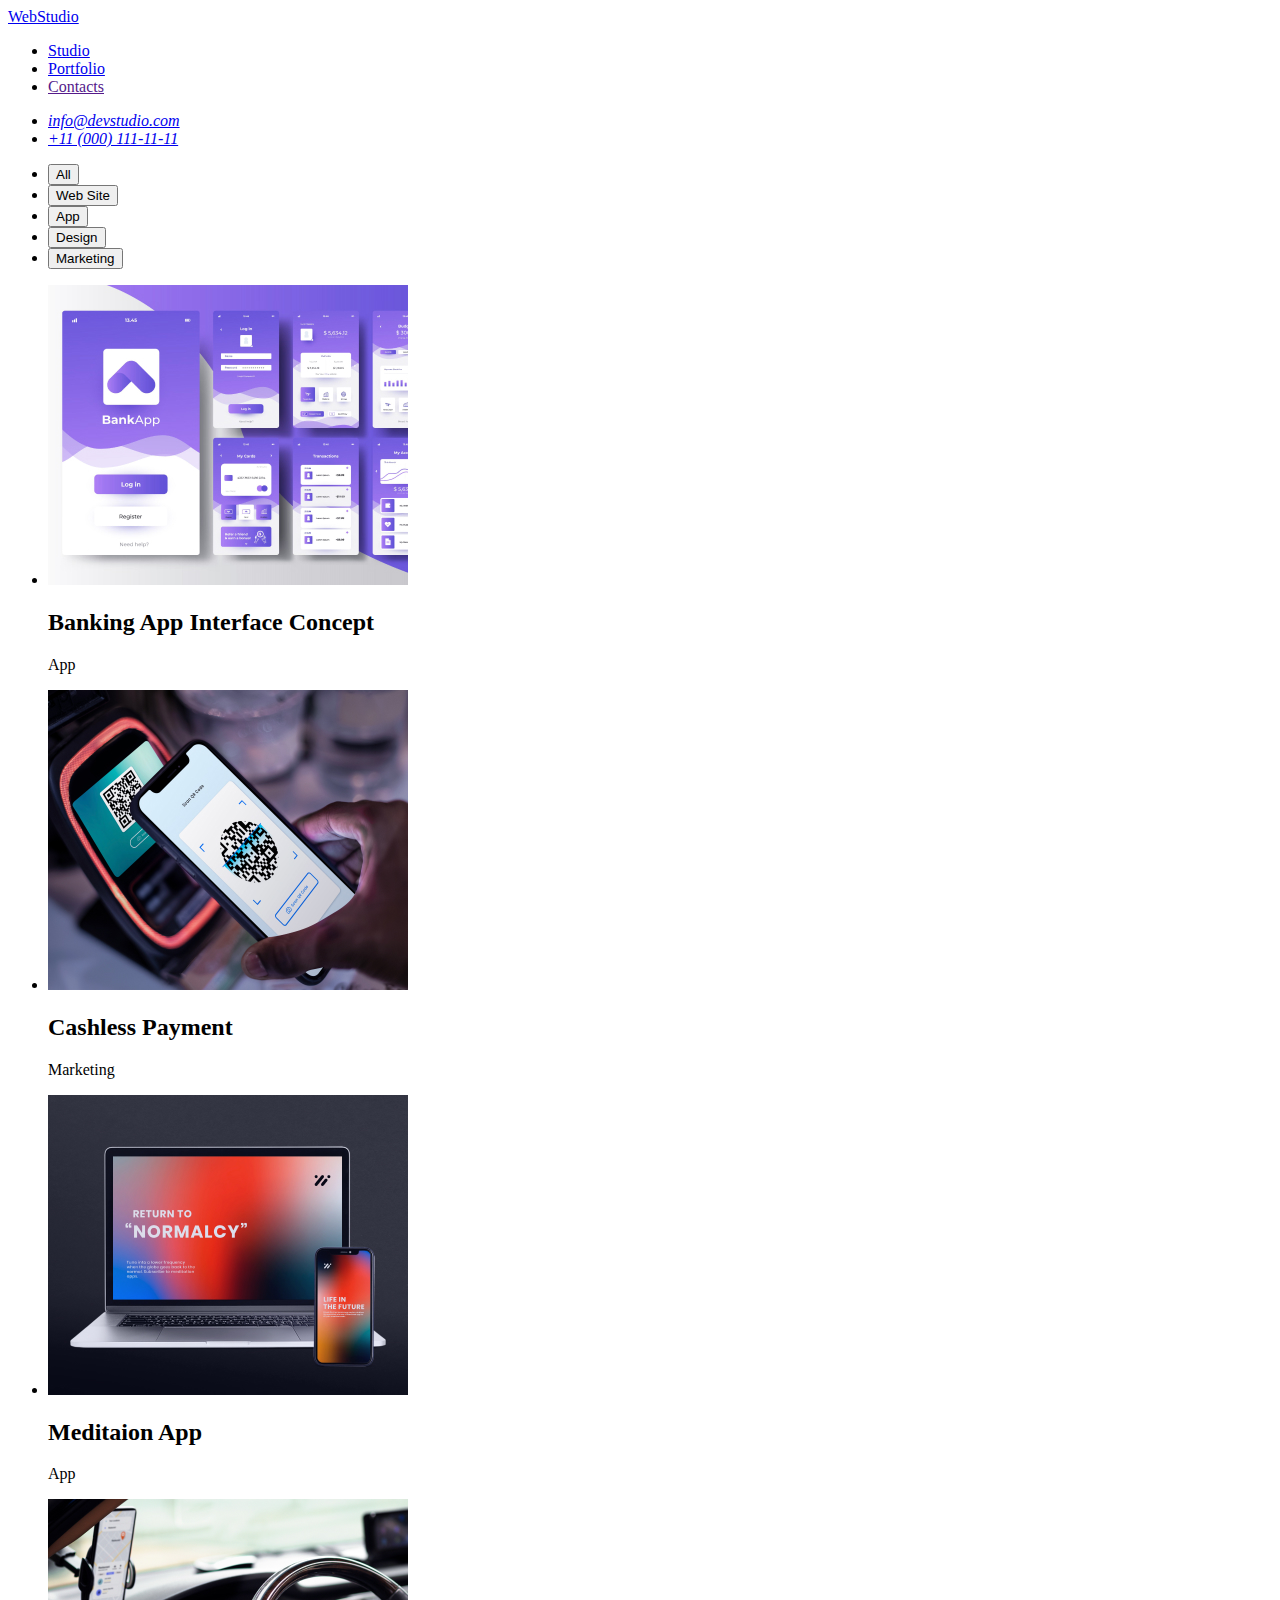
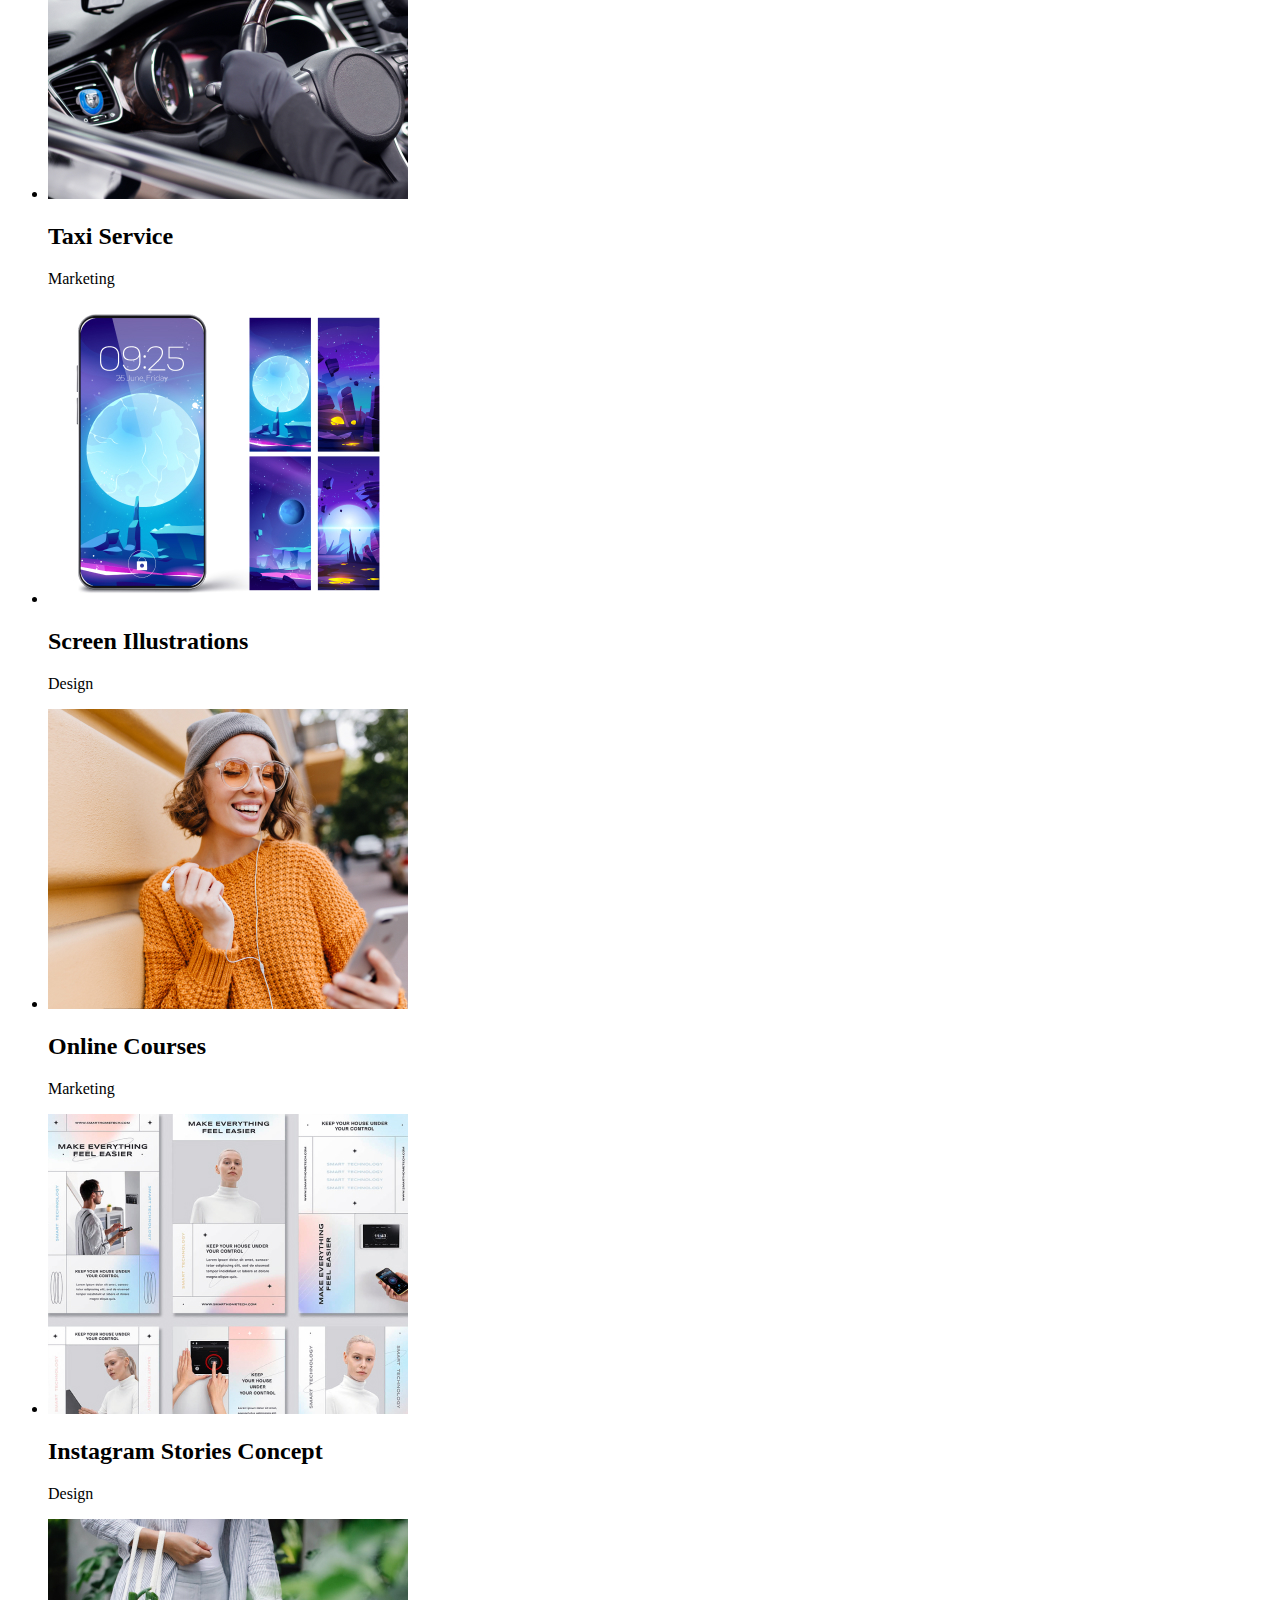
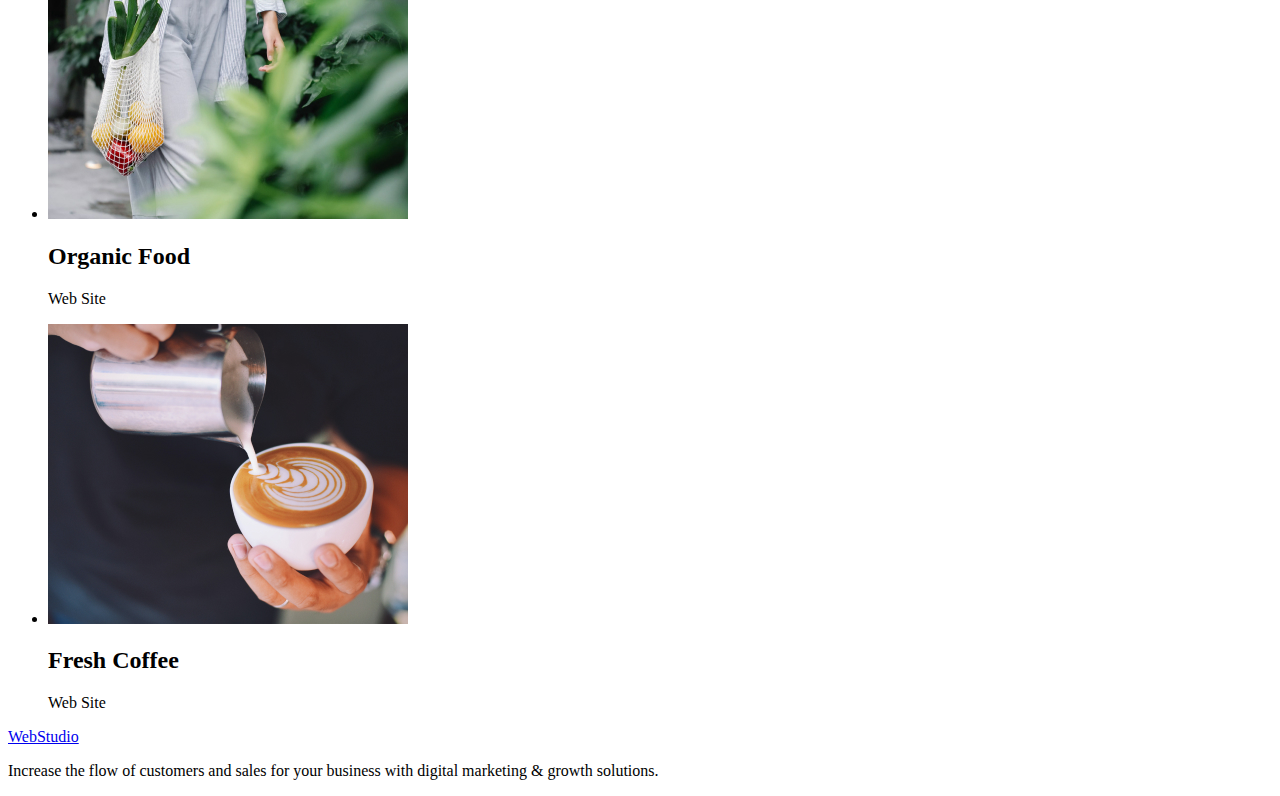
==== portfolio.html @ b8b6bb98 "first" ====
<!DOCTYPE html>
<html lang="en">
  <head>
    <meta charset="UTF-8" />
    <meta http-equiv="X-UA-Compatible" content="IE=edge" />
    <meta name="viewport" content="width=device-width, initial-scale=1.0" />
    <title>Portfolio</title>
  </head>
  <body>
    <header>
      <nav>
        <a href="./index.html">WebStudio</a>
        <ul>
          <li><a href="./index.html"> Studio</a></li>
          <li><a href="#">Portfolio</a></li>
          <li><a href="">Contacts</a></li>
        </ul>
      </nav>
      <address>
        <ul>
          <li><a href="mailto:info@devstudio.com">info@devstudio.com</a></li>
          <li><a href="tel:+110001111111">+11 (000) 111-11-11</a></li>
        </ul>
      </address>
    </header>
    <main>
      <section>
        <ul>
          <li><button type="button">All</button></li>
          <li><button type="button">Web Site</button></li>
          <li><button type="button">App</button></li>
          <li><button type="button">Design</button></li>
          <li><button type="button">Marketing</button></li>
        </ul>
        <ul>
          <li>
            <img src="./images/bankingapp.jpg" alt="bankingapp" width="360" height="300" />
            <h2>Banking App Interface Concept</h2>
            <p>App</p>
          </li>
          <li>
            <img
              src="./images/cashlesspayment.jpg"
              alt="cashlesspayment"
              width="360"
              height="300"
            />
            <h2>Cashless Payment</h2>
            <p>Marketing</p>
          </li>
          <li>
            <img src="./images/meditationapp.jpg" alt="meditationapp" width="360" height="300" />
            <h2>Meditaion App</h2>
            <p>App</p>
          </li>
          <li>
            <img src="./images/taxiservice.jpg" alt="taxiservice" width="360" height="300" />
            <h2>Taxi Service</h2>
            <p>Marketing</p>
          </li>
          <li>
            <img
              src="./images/screenillustration.jpg"
              alt="screenillustration"
              width="360"
              height="300"
            />
            <h2>Screen Illustrations</h2>
            <p>Design</p>
          </li>
          <li>
            <img src="./images/onlinecourses.jpg" alt="onlinecourses" width="360" height="300" />
            <h2>Online Courses</h2>
            <p>Marketing</p>
          </li>
          <li>
            <img
              src="./images/inststoriesconcept.jpg"
              alt="inststoriesconcept"
              width="360"
              height="300"
            />
            <h2>Instagram Stories Concept</h2>
            <p>Design</p>
          </li>
          <li>
            <img src="./images/organicfood.jpg" alt="organicfood" width="360" height="300" />
            <h2>Organic Food</h2>
            <p>Web Site</p>
          </li>
          <li>
            <img src="./images/freshcoffee.jpg" alt="freshcoffee" width="360" height="300" />
            <h2>Fresh Coffee</h2>
            <p>Web Site</p>
          </li>
        </ul>
      </section>
    </main>
    <footer>
      <a href="./index.html">WebStudio</a>
      <p>
        Increase the flow of customers and sales for your business with digital marketing & growth
        solutions.
      </p>
    </footer>
  </body>
</html>
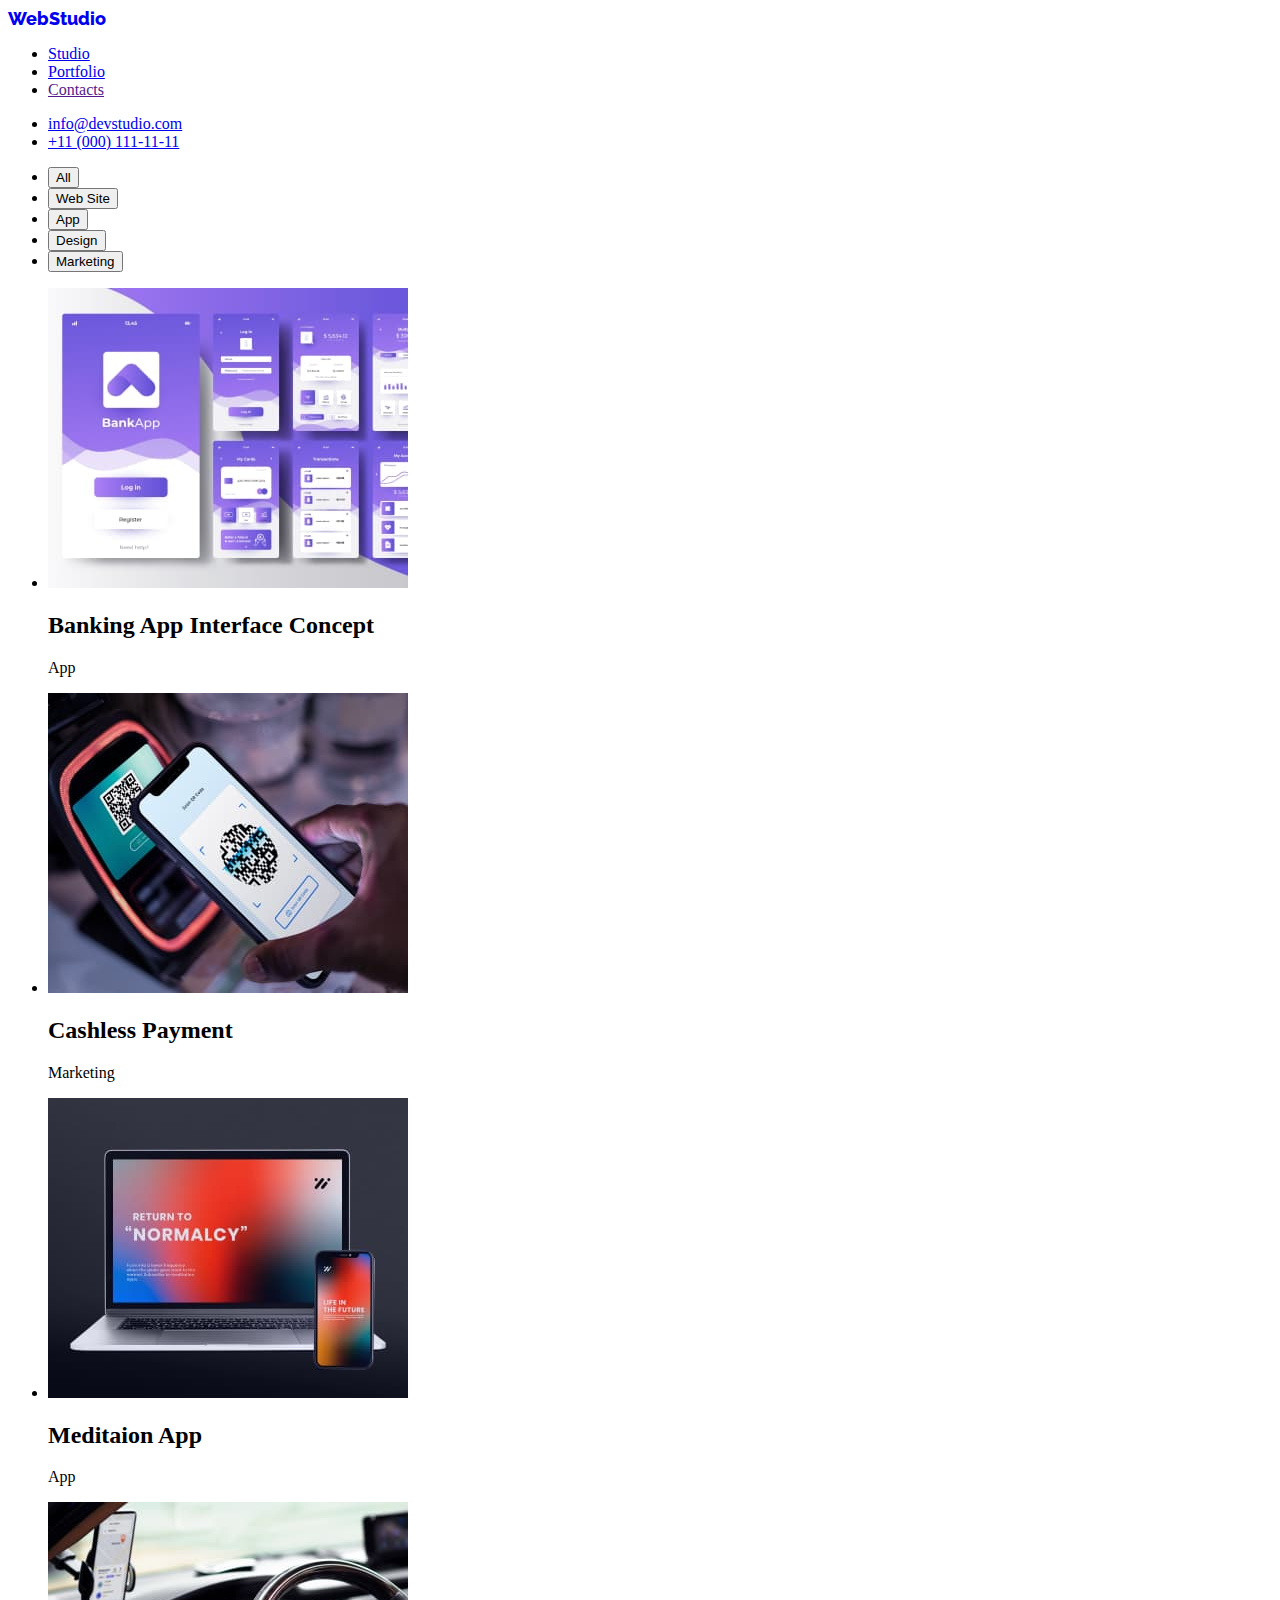
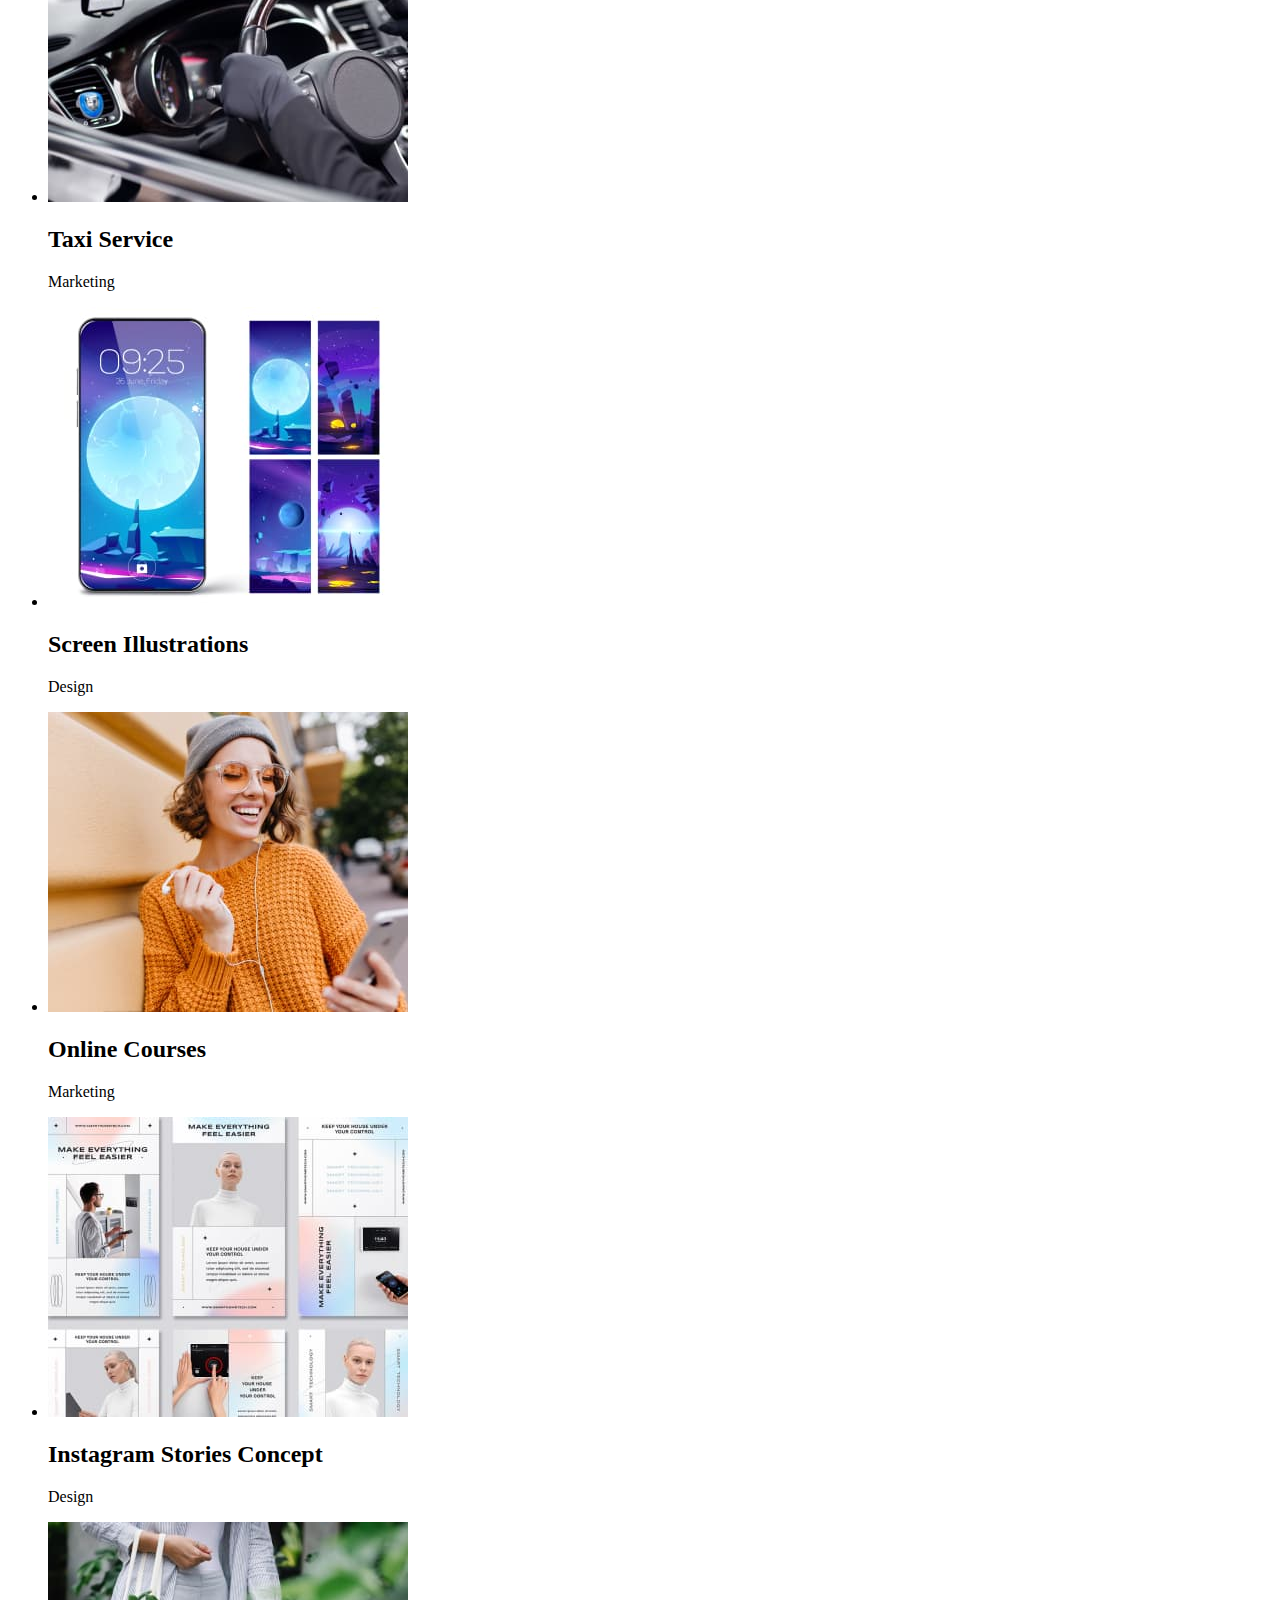
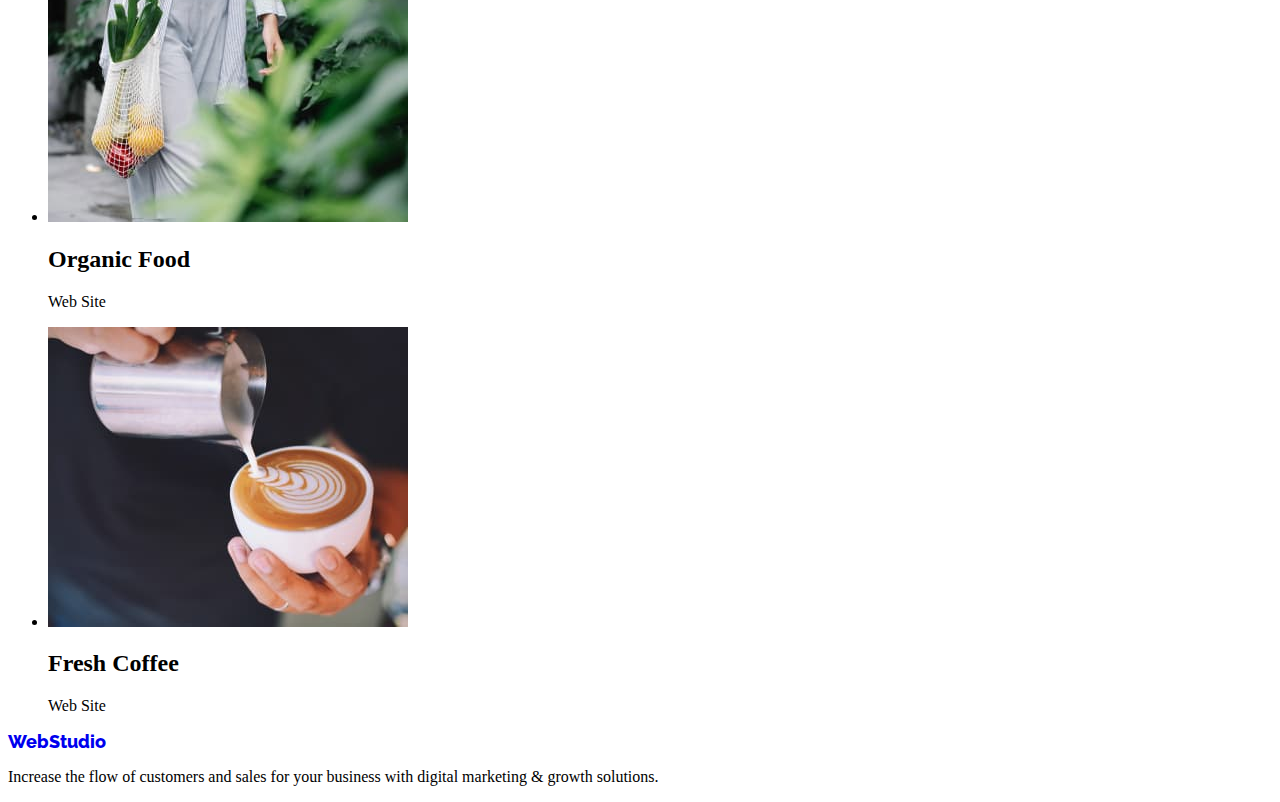
==== commit a3a8aebb: "cmt" ====
--- a/portfolio.html
+++ b/portfolio.html
@@ -1,23 +1,30 @@
 <!DOCTYPE html>
 <html lang="en">
   <head>
+    <link rel="preconnect" href="https://fonts.googleapis.com" />
+    <link rel="preconnect" href="https://fonts.gstatic.com" crossorigin />
+    <link
+      href="https://fonts.googleapis.com/css2?family=Raleway:wght@800&family=Roboto:wght@400;500;700;900&display=swap"
+      rel="stylesheet"
+    />
+    <link href="./css/style.css" rel="stylesheet" />
     <meta charset="UTF-8" />
     <meta http-equiv="X-UA-Compatible" content="IE=edge" />
     <meta name="viewport" content="width=device-width, initial-scale=1.0" />
     <title>Portfolio</title>
   </head>
-  <body>
+  <body class="main_style">
     <header>
       <nav>
-        <a href="./index.html">WebStudio</a>
-        <ul>
+        <a href="./index.html" class="logo_style">WebStudio</a>
+        <ul class="nav_style">
           <li><a href="./index.html"> Studio</a></li>
-          <li><a href="#">Portfolio</a></li>
+          <li><a href="./portfolio.html">Portfolio</a></li>
           <li><a href="">Contacts</a></li>
         </ul>
       </nav>
       <address>
-        <ul>
+        <ul class="address_style">
           <li><a href="mailto:info@devstudio.com">info@devstudio.com</a></li>
           <li><a href="tel:+110001111111">+11 (000) 111-11-11</a></li>
         </ul>
@@ -34,7 +41,12 @@
         </ul>
         <ul>
           <li>
-            <img src="./images/bankingapp.jpg" alt="bankingapp" width="360" height="300" />
+            <img
+              src="./images/bankingapp.jpg"
+              alt="bankingapp"
+              width="360"
+              height="300"
+            />
             <h2>Banking App Interface Concept</h2>
             <p>App</p>
           </li>
@@ -49,12 +61,22 @@
             <p>Marketing</p>
           </li>
           <li>
-            <img src="./images/meditationapp.jpg" alt="meditationapp" width="360" height="300" />
+            <img
+              src="./images/meditationapp.jpg"
+              alt="meditationapp"
+              width="360"
+              height="300"
+            />
             <h2>Meditaion App</h2>
             <p>App</p>
           </li>
           <li>
-            <img src="./images/taxiservice.jpg" alt="taxiservice" width="360" height="300" />
+            <img
+              src="./images/taxiservice.jpg"
+              alt="taxiservice"
+              width="360"
+              height="300"
+            />
             <h2>Taxi Service</h2>
             <p>Marketing</p>
           </li>
@@ -69,7 +91,12 @@
             <p>Design</p>
           </li>
           <li>
-            <img src="./images/onlinecourses.jpg" alt="onlinecourses" width="360" height="300" />
+            <img
+              src="./images/onlinecourses.jpg"
+              alt="onlinecourses"
+              width="360"
+              height="300"
+            />
             <h2>Online Courses</h2>
             <p>Marketing</p>
           </li>
@@ -84,12 +111,22 @@
             <p>Design</p>
           </li>
           <li>
-            <img src="./images/organicfood.jpg" alt="organicfood" width="360" height="300" />
+            <img
+              src="./images/organicfood.jpg"
+              alt="organicfood"
+              width="360"
+              height="300"
+            />
             <h2>Organic Food</h2>
             <p>Web Site</p>
           </li>
           <li>
-            <img src="./images/freshcoffee.jpg" alt="freshcoffee" width="360" height="300" />
+            <img
+              src="./images/freshcoffee.jpg"
+              alt="freshcoffee"
+              width="360"
+              height="300"
+            />
             <h2>Fresh Coffee</h2>
             <p>Web Site</p>
           </li>
@@ -97,10 +134,10 @@
       </section>
     </main>
     <footer>
-      <a href="./index.html">WebStudio</a>
+      <a href="./index.html" class="logo_style">WebStudio</a>
       <p>
-        Increase the flow of customers and sales for your business with digital marketing & growth
-        solutions.
+        Increase the flow of customers and sales for your business with digital
+        marketing & growth solutions.
       </p>
     </footer>
   </body>
--- a/css/style.css
+++ b/css/style.css
@@ -0,0 +1,41 @@
+.logo_style{
+    font-family: Raleway;
+    font-weight: 800;
+    font-size: 18px;
+    text-decoration: none;
+}
+.nav_style li{
+    font-weight: 500;
+}
+.address_style li{
+    font-style: normal;
+}
+.header1_style {
+    font-family: Roboto;
+    font-weight: 700;
+    font-size: 56px;
+    color: #FFFFFF;
+}
+.order_btn{
+    background: #4D5AE5;
+    color: #FFFFFF;
+    border-radius: 4px;
+    cursor: pointer;
+}
+.main_section{
+    background-color: #2E2F42;
+}
+.header3_style{
+    font-weight: 500;
+    font-size: 20px;
+}
+.header2_style{
+    font-weight: 700;
+    font-size: 36px;
+}
+.footer_style{
+    background-color: #2E2F42;
+    color: #FFFFFF;
+   font-size: 16px;
+   font-weight: 400;
+}
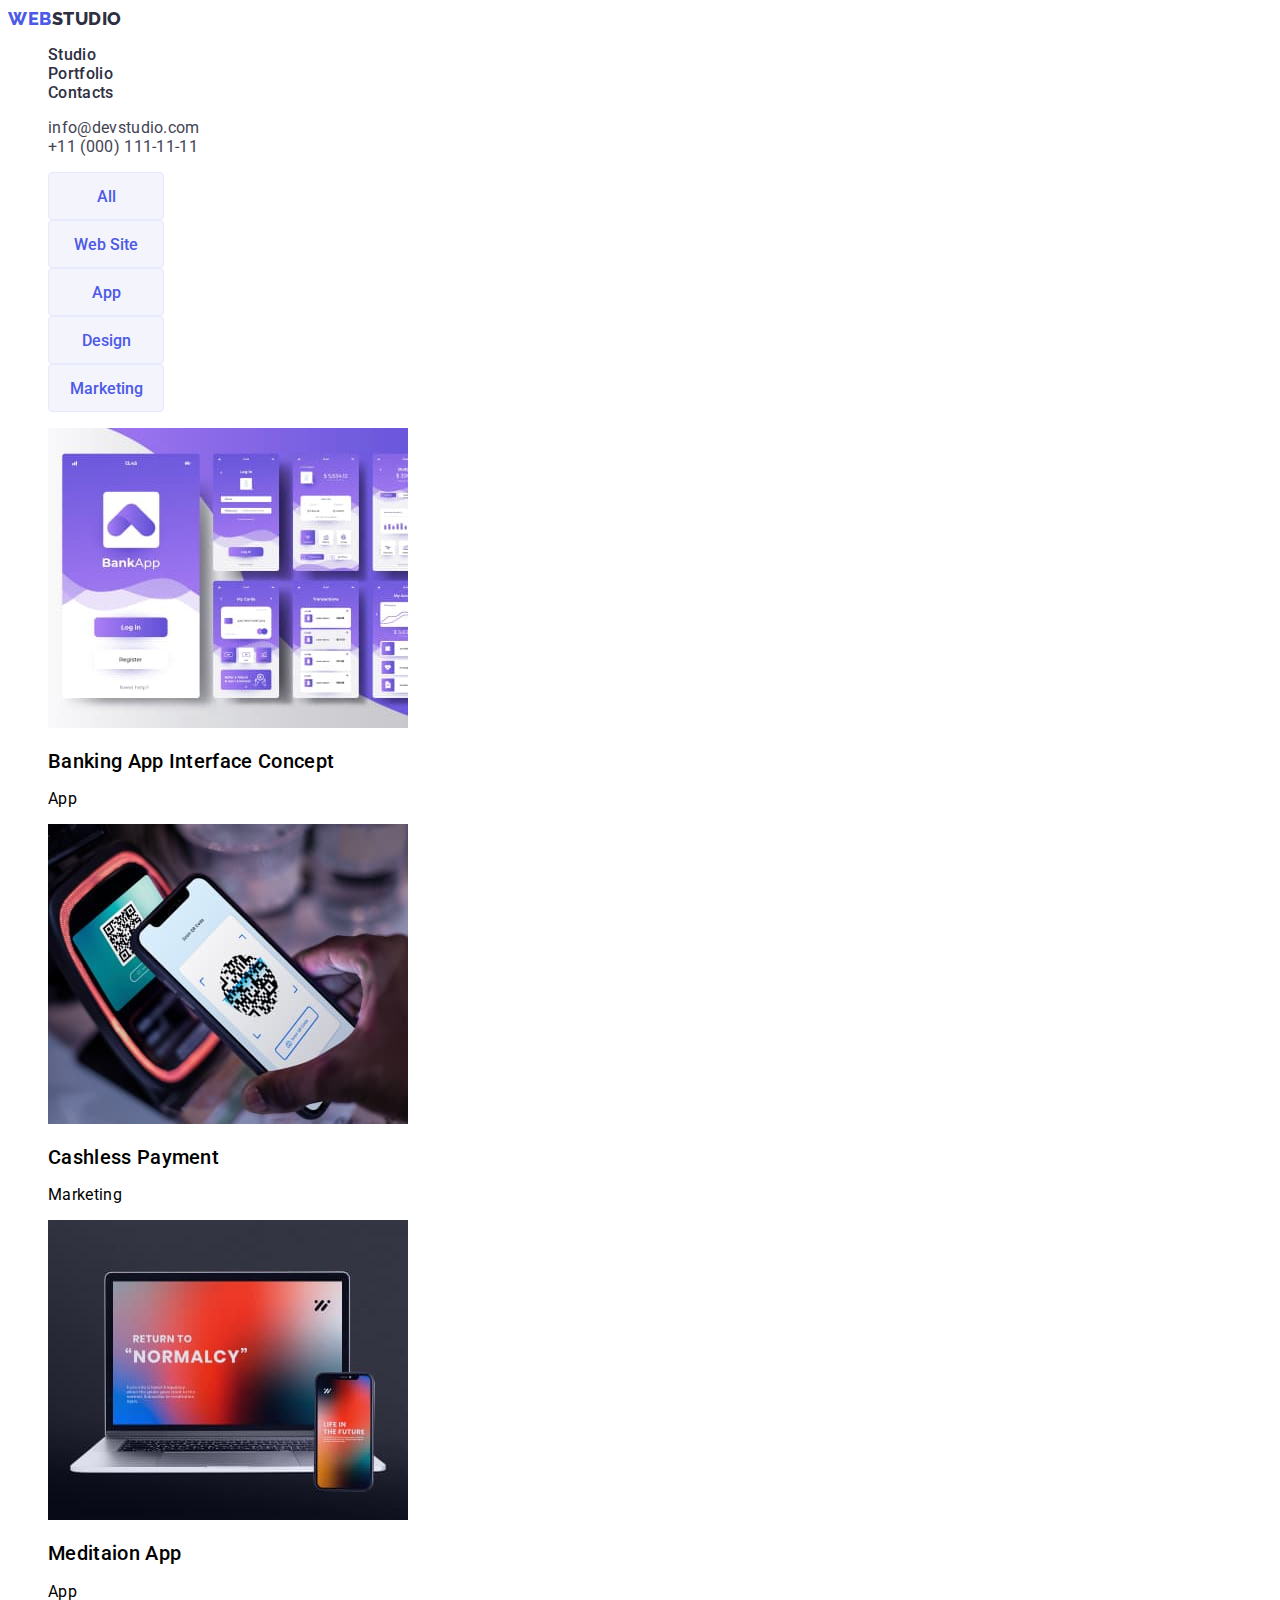
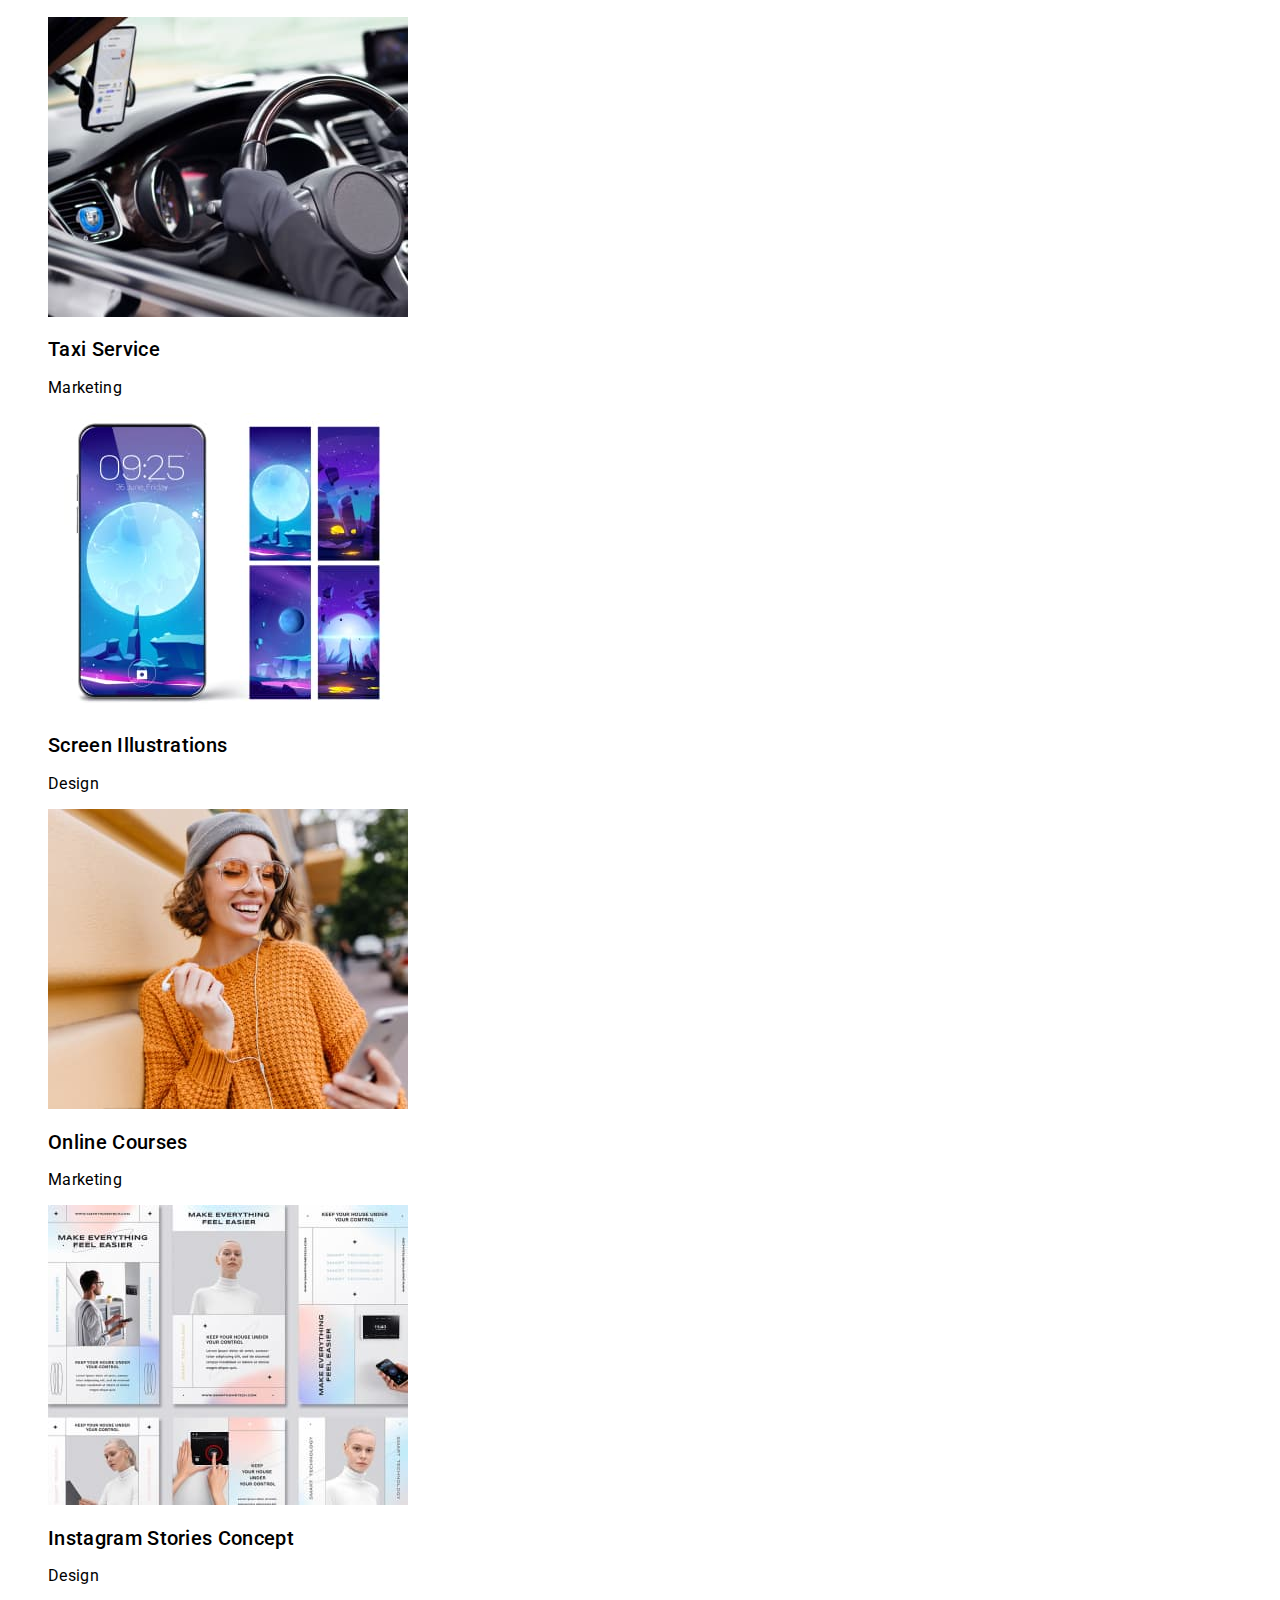
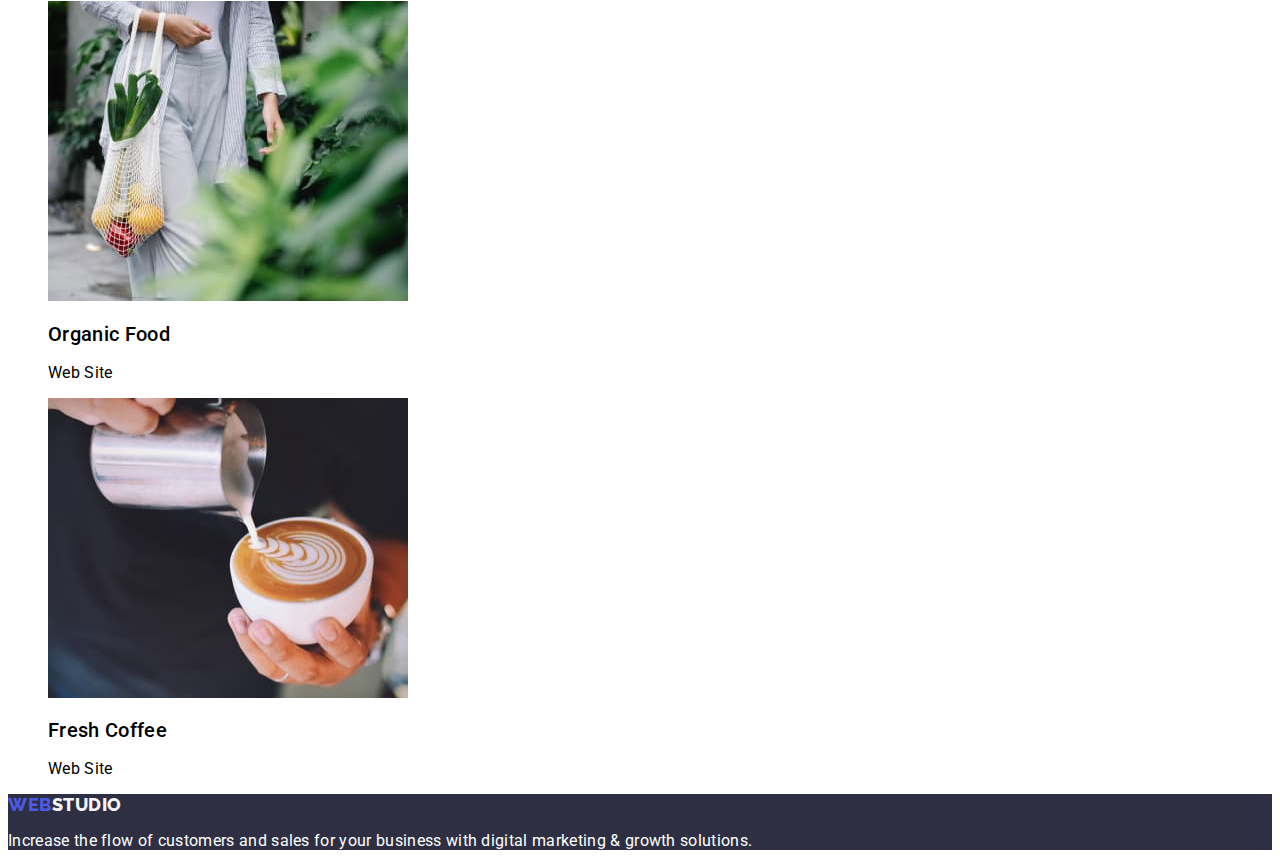
==== commit c6f37f5b: "cmt2" ====
--- a/portfolio.html
+++ b/portfolio.html
@@ -13,10 +13,12 @@
     <meta name="viewport" content="width=device-width, initial-scale=1.0" />
     <title>Portfolio</title>
   </head>
-  <body class="main_style">
+  <body>
     <header>
       <nav>
-        <a href="./index.html" class="logo_style">WebStudio</a>
+        <a href="./index.html" class="logo_style"
+          ><span class="logospan_style">Web</span>Studio</a
+        >
         <ul class="nav_style">
           <li><a href="./index.html"> Studio</a></li>
           <li><a href="./portfolio.html">Portfolio</a></li>
@@ -32,14 +34,14 @@
     </header>
     <main>
       <section>
-        <ul>
+        <ul class="portfoliobuttonslist">
           <li><button type="button">All</button></li>
           <li><button type="button">Web Site</button></li>
           <li><button type="button">App</button></li>
           <li><button type="button">Design</button></li>
           <li><button type="button">Marketing</button></li>
         </ul>
-        <ul>
+        <ul class="portfoliomenu_style">
           <li>
             <img
               src="./images/bankingapp.jpg"
@@ -133,8 +135,11 @@
         </ul>
       </section>
     </main>
-    <footer>
-      <a href="./index.html" class="logo_style">WebStudio</a>
+    <footer class="footer_style">
+      <a href="./index.html" class="logo_style"
+        ><span class="logospan_style">Web</span
+        ><span class="logospanfooter_style">Studio</span></a
+      >
       <p>
         Increase the flow of customers and sales for your business with digital
         marketing & growth solutions.
--- a/css/style.css
+++ b/css/style.css
@@ -1,14 +1,65 @@
+body{ 
+    font-family: Roboto;
+    font-weight: 400;
+    font-size: 16px;
+    letter-spacing: 0.02em;
+}
 .logo_style{
+    text-transform: uppercase;
+    letter-spacing: 0.03em;
     font-family: Raleway;
     font-weight: 800;
     font-size: 18px;
     text-decoration: none;
+    color: #2E2F42;
+}
+.logo_style:active {
+    font-family: Raleway;
+    font-weight: 800;
+    font-size: 18px;
+    line-height: normal;
+    text-decoration: none;
+    color: #2E2F42;
+}
+.logospan_style{
+ color: #4D5AE5;
+}
+.logospanfooter_style{
+color: #F4F4FD;
 }
 .nav_style li{
     font-weight: 500;
+    list-style: none;
+    text-decoration:none;
+}
+.nav_style li a{
+    text-decoration: none;
+    color: #2E2F42;
+}
+.nav_style li a:active { 
+    text-decoration: none;
+    color: #2E2F42;
+}
+.nav_style li a:hover {
+    text-decoration: underline;
+    color: #2E2F42;
 }
 .address_style li{
     font-style: normal;
+    list-style: none;
+    text-decoration: none;
+}
+.address_style li a { 
+    text-decoration: none;
+    color: #434455;
+}
+.address_style li a:active {
+    text-decoration: none;
+    color: #434455;
+}
+.address_style li a:hover {
+    text-decoration: underline;
+    color: #434455;
 }
 .header1_style {
     font-family: Roboto;
@@ -21,6 +72,13 @@
     color: #FFFFFF;
     border-radius: 4px;
     cursor: pointer;
+    width: 169px;
+    height: 56px;
+    box-shadow: 0px 4px 4px rgba(0, 0, 0, 0.15);
+    border-width: 0px;
+}
+.undottedlist_style li{
+ list-style: none;
 }
 .main_section{
     background-color: #2E2F42;
@@ -39,3 +97,37 @@
    font-size: 16px;
    font-weight: 400;
 }
+
+/*=============== PORTFOLIO ==============*/
+
+.portfoliobuttonslist{
+    list-style: none;
+}
+.portfoliobuttonslist button{
+    width: 116px;
+    height: 48px;
+    background: #F4F4FD;
+    border: 1px solid #E7E9FC;
+    border-radius: 4px;
+    color: #4D5AE5;
+    font-family: Roboto;
+    font-weight: 500;
+    font-size: 16px;
+}
+.portfoliobuttonslist button:hover , 
+.portfoliobuttonslist button:active {
+    cursor: pointer;
+    color: #FFFFFF;
+    background: #404BBF;
+    box-shadow: 0px 3px 1px rgba(0, 0, 0, 0.1), 0px 2px 1px rgba(0, 0, 0, 0.08), 0px 2px 2px rgba(0, 0, 0, 0.12);
+    border-radius: 4px;
+}
+
+.portfoliomenu_style{
+    list-style: none;
+}
+
+.portfoliomenu_style h2{
+    font-size: 20px;
+    font-weight: 500;
+}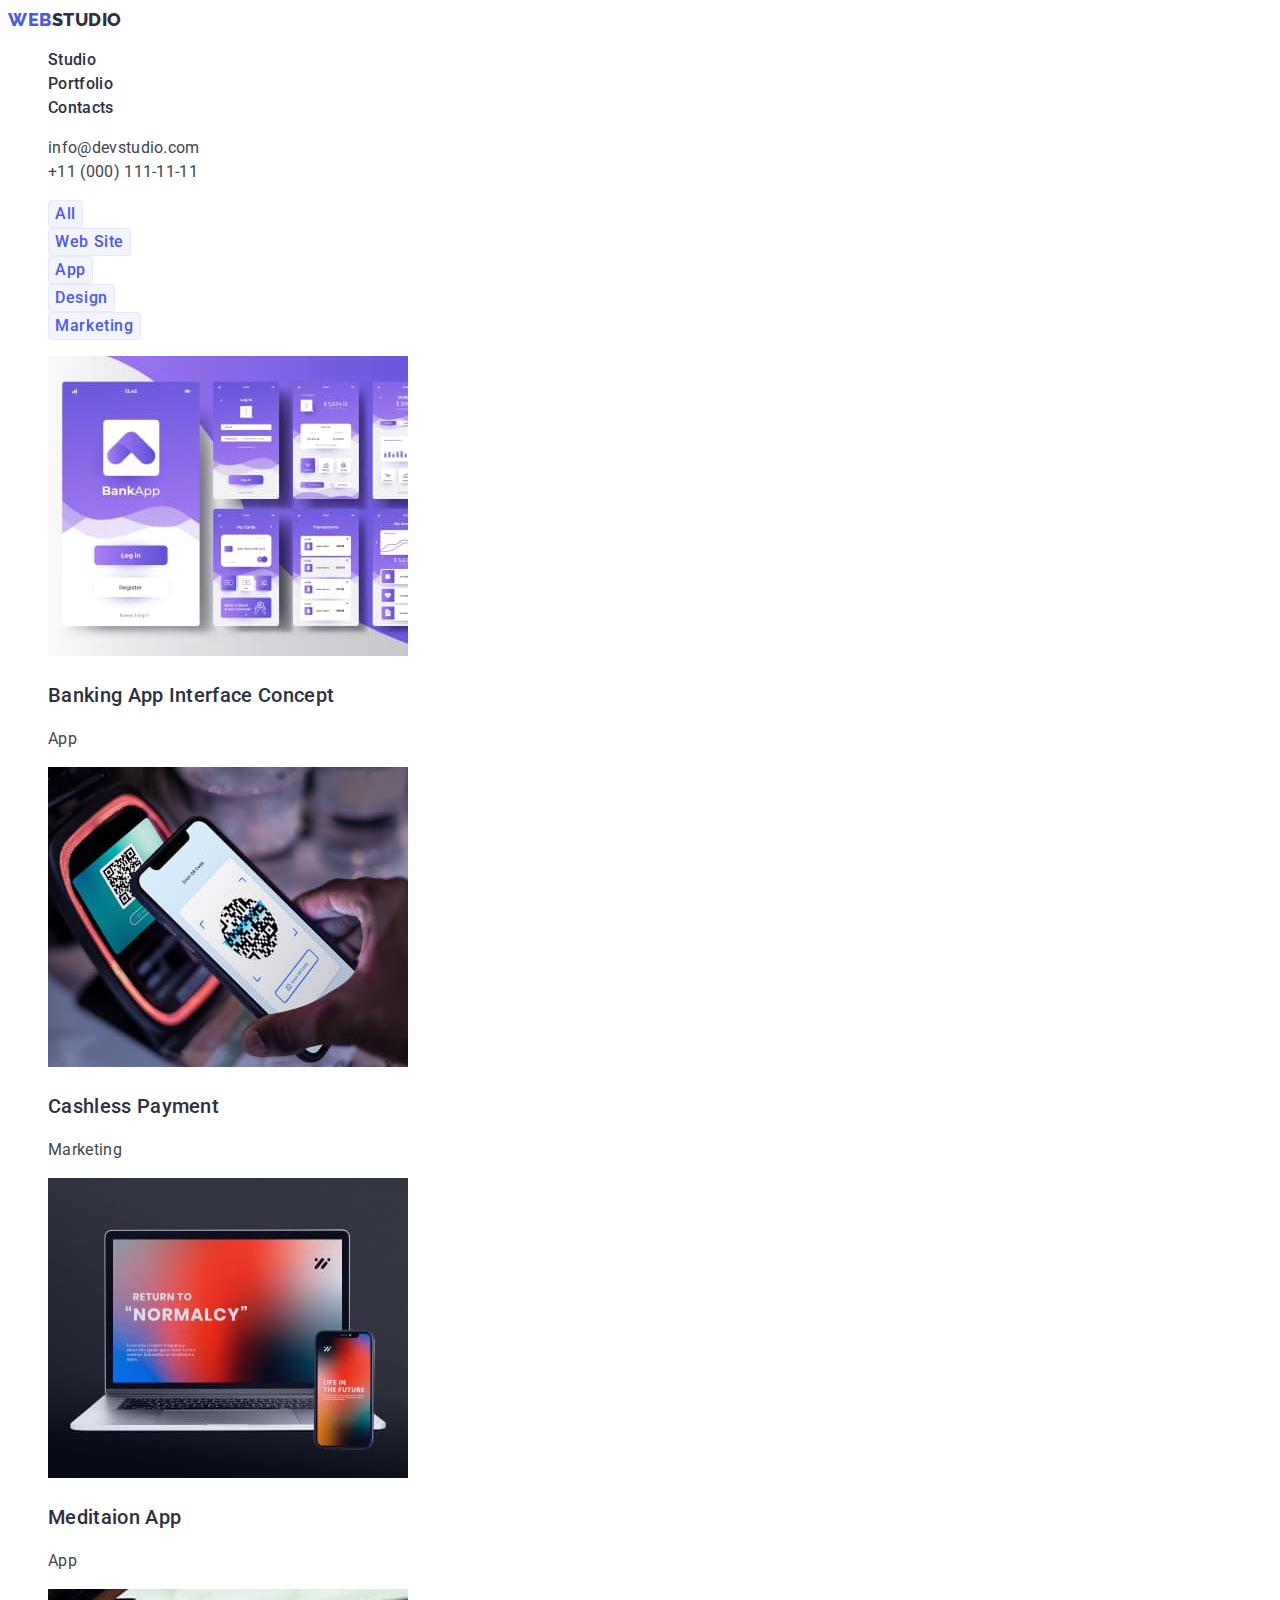
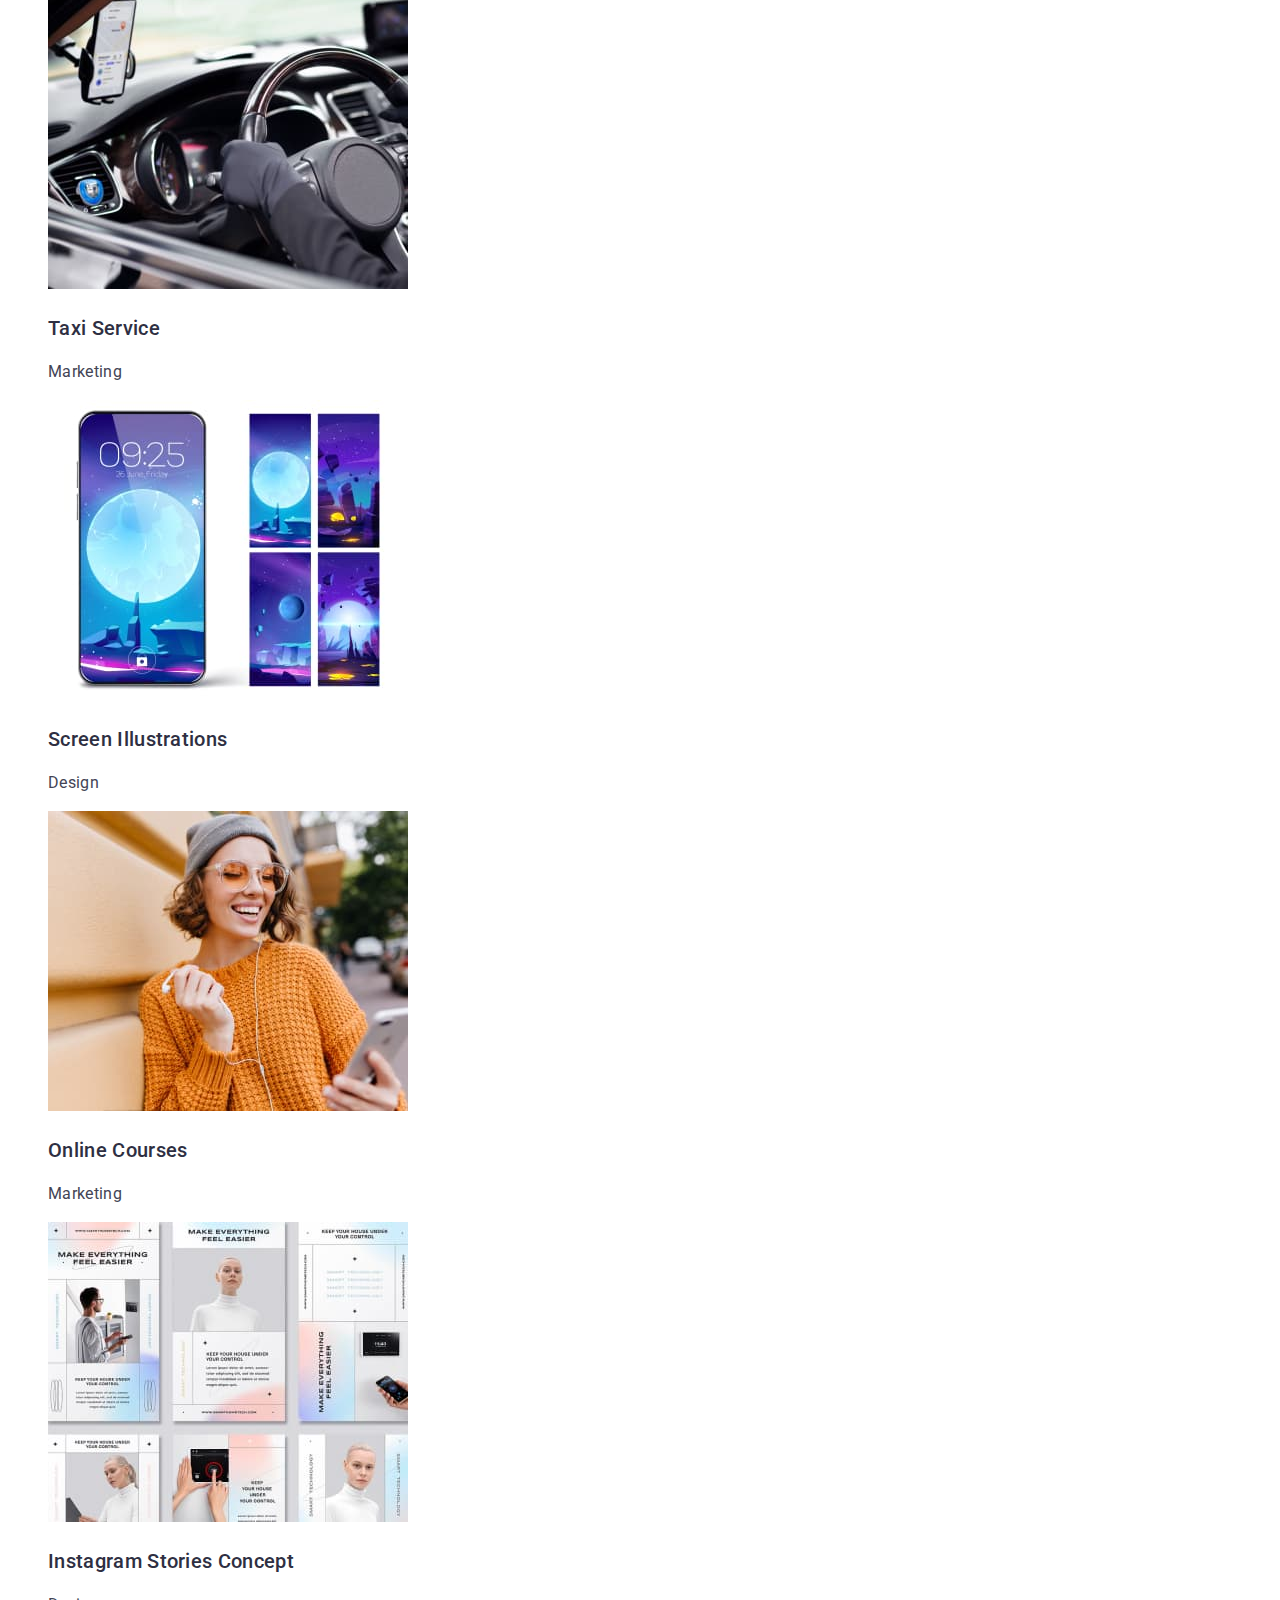
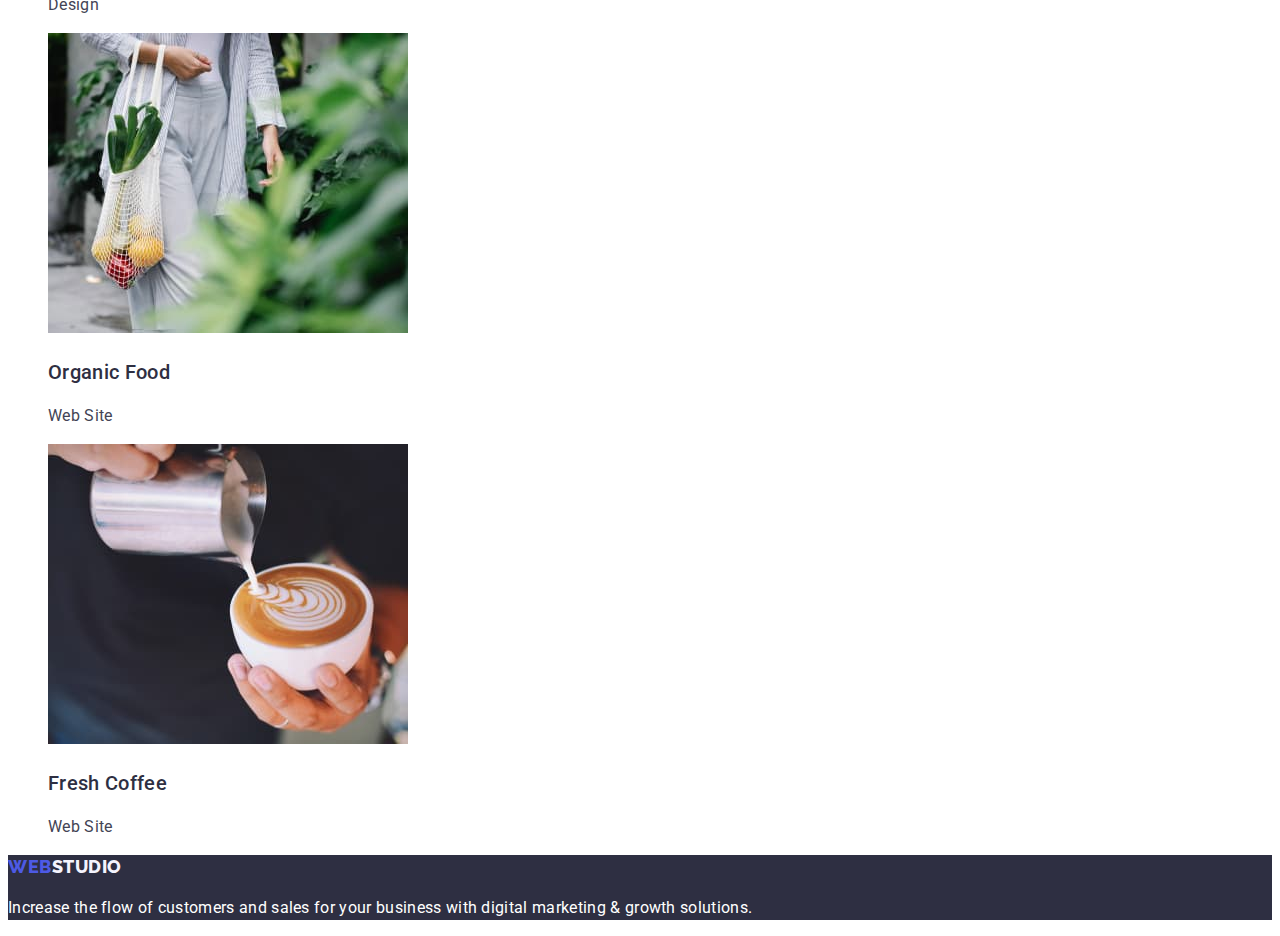
==== commit cb2c3853: "cmt4" ====
--- a/portfolio.html
+++ b/portfolio.html
@@ -49,7 +49,7 @@
               width="360"
               height="300"
             />
-            <h2>Banking App Interface Concept</h2>
+            <h3 class="header3_style">Banking App Interface Concept</h3>
             <p>App</p>
           </li>
           <li>
@@ -59,7 +59,7 @@
               width="360"
               height="300"
             />
-            <h2>Cashless Payment</h2>
+            <h3 class="header3_style">Cashless Payment</h3>
             <p>Marketing</p>
           </li>
           <li>
@@ -69,7 +69,7 @@
               width="360"
               height="300"
             />
-            <h2>Meditaion App</h2>
+            <h3 class="header3_style">Meditaion App</h3>
             <p>App</p>
           </li>
           <li>
@@ -79,7 +79,7 @@
               width="360"
               height="300"
             />
-            <h2>Taxi Service</h2>
+            <h3 class="header3_style">Taxi Service</h3>
             <p>Marketing</p>
           </li>
           <li>
@@ -89,7 +89,7 @@
               width="360"
               height="300"
             />
-            <h2>Screen Illustrations</h2>
+            <h3 class="header3_style">Screen Illustrations</h3>
             <p>Design</p>
           </li>
           <li>
@@ -99,7 +99,7 @@
               width="360"
               height="300"
             />
-            <h2>Online Courses</h2>
+            <h3 class="header3_style">Online Courses</h3>
             <p>Marketing</p>
           </li>
           <li>
@@ -109,7 +109,7 @@
               width="360"
               height="300"
             />
-            <h2>Instagram Stories Concept</h2>
+            <h3 class="header3_style">Instagram Stories Concept</h3>
             <p>Design</p>
           </li>
           <li>
@@ -119,7 +119,7 @@
               width="360"
               height="300"
             />
-            <h2>Organic Food</h2>
+            <h3 class="header3_style">Organic Food</h3>
             <p>Web Site</p>
           </li>
           <li>
@@ -129,7 +129,7 @@
               width="360"
               height="300"
             />
-            <h2>Fresh Coffee</h2>
+            <h3 class="header3_style">Fresh Coffee</h3>
             <p>Web Site</p>
           </li>
         </ul>
--- a/css/style.css
+++ b/css/style.css
@@ -1,101 +1,128 @@
+:root{
+    --primary-font: 'Roboto', sans-serif;
+    --secondary-font: 'Raleway', sans-serif;
+    --iris-color: #4d5ae5;
+    --ocean-color: #404bbf;
+    --navy-blue-color: #2e2f42;
+    --slate-color: #434455;
+    --cornflower-color: #e7e9fc;
+    --cloud-color: #f4f4fd;
+    --clean-white: #ffffff;
+
+}
 body{ 
-    font-family: Roboto;
-    font-weight: 400;
+    color: var(--slate-color);
+    font-family:  var(--primary-font);
     font-size: 16px;
     letter-spacing: 0.02em;
 }
 .logo_style{
     text-transform: uppercase;
     letter-spacing: 0.03em;
-    font-family: Raleway;
+    font-family: var(--secondary-font);
     font-weight: 800;
     font-size: 18px;
     text-decoration: none;
-    color: #2E2F42;
+    color: var(--navy-blue-color);
+    line-height: 1.33;
+
 }
-.logo_style:active {
-    font-family: Raleway;
-    font-weight: 800;
-    font-size: 18px;
-    line-height: normal;
-    text-decoration: none;
-    color: #2E2F42;
-}
+
 .logospan_style{
- color: #4D5AE5;
+ color: var(--iris-color);
 }
 .logospanfooter_style{
-color: #F4F4FD;
+color: var(--cloud-color);
 }
 .nav_style li{
     font-weight: 500;
     list-style: none;
     text-decoration:none;
+    line-height: 1.5;
 }
 .nav_style li a{
     text-decoration: none;
-    color: #2E2F42;
+    color: var(--navy-blue-color);
 }
-.nav_style li a:active { 
-    text-decoration: none;
-    color: #2E2F42;
-}
-.nav_style li a:hover {
-    text-decoration: underline;
-    color: #2E2F42;
+
+.nav_style li a:hover, .nav_style li a:focus {
+    color: var(--ocean-color);
 }
 .address_style li{
+    line-height: 1.5;
     font-style: normal;
     list-style: none;
     text-decoration: none;
 }
-.address_style li a { 
+.address_style li a{ 
     text-decoration: none;
-    color: #434455;
+    color: var(--slate-color);
 }
-.address_style li a:active {
-    text-decoration: none;
-    color: #434455;
-}
-.address_style li a:hover {
-    text-decoration: underline;
-    color: #434455;
+.address_style li a:hover, .address_style li a:focus {
+    color: var(--ocean-color);
 }
 .header1_style {
-    font-family: Roboto;
-    font-weight: 700;
+    font-family: var(--primary-font);
     font-size: 56px;
-    color: #FFFFFF;
+    line-height: 1.07;
+    color: var(--clean-white);
 }
 .order_btn{
-    background: #4D5AE5;
-    color: #FFFFFF;
+    font-family: var(--primary-font);
+    font-size: 16px;
+    font-weight: 500;
+    background: var(--iris-color);
+    color: var(--clean-white);
     border-radius: 4px;
     cursor: pointer;
-    width: 169px;
-    height: 56px;
     box-shadow: 0px 4px 4px rgba(0, 0, 0, 0.15);
     border-width: 0px;
+    line-height: 1.5;
+    letter-spacing: 0.04em;
 }
-.undottedlist_style li{
+.order_btn:hover, .order_btn:focus{
+    background: var(--ocean-color);
+    color: var(--cornflower-color);
+}
+.benefits_list{
  list-style: none;
+ line-height: 1.5;
+}
+.services_style{
+    list-style: none;
 }
 .main_section{
-    background-color: #2E2F42;
+    background-color: var(--navy-blue-color);
+}
+.our_team_style{
+list-style: none;
+line-height: 1.5;
 }
 .header3_style{
+    color: var(--navy-blue-color);
     font-weight: 500;
     font-size: 20px;
+    line-height: 1.2;
 }
 .header2_style{
-    font-weight: 700;
+    color: var(--navy-blue-color);
     font-size: 36px;
+    line-height: 1.11;
 }
 .footer_style{
-    background-color: #2E2F42;
-    color: #FFFFFF;
-   font-size: 16px;
-   font-weight: 400;
+    background-color: var(--navy-blue-color);
+    color: var(--clean-white);
+   line-height: 1.5;
+}
+.logo_style_footer{
+        text-transform: uppercase;
+        letter-spacing: 0.03em;
+        font-family: var(--secondary-font);
+        font-weight: 800;
+        font-size: 18px;
+        text-decoration: none;
+        color: var(--navy-blue-color);
+        line-height: 1.16;
 }
 
 /*=============== PORTFOLIO ==============*/
@@ -104,30 +131,26 @@
     list-style: none;
 }
 .portfoliobuttonslist button{
-    width: 116px;
-    height: 48px;
-    background: #F4F4FD;
-    border: 1px solid #E7E9FC;
+    letter-spacing: 0.04em;
+    line-height: 1.5;
+    background: var(--cloud-color);
+    border: 1px solid var(--cornflower-color);
     border-radius: 4px;
-    color: #4D5AE5;
-    font-family: Roboto;
+    color: var(--iris-color);
+    font-family: var(--primary-font);
     font-weight: 500;
     font-size: 16px;
 }
 .portfoliobuttonslist button:hover , 
 .portfoliobuttonslist button:active {
     cursor: pointer;
-    color: #FFFFFF;
-    background: #404BBF;
+    color: var(--clean-white);
+    background: var(--ocean-color);
     box-shadow: 0px 3px 1px rgba(0, 0, 0, 0.1), 0px 2px 1px rgba(0, 0, 0, 0.08), 0px 2px 2px rgba(0, 0, 0, 0.12);
     border-radius: 4px;
 }
 
 .portfoliomenu_style{
     list-style: none;
+    line-height: 1.5;
 }
-
-.portfoliomenu_style h2{
-    font-size: 20px;
-    font-weight: 500;
-}